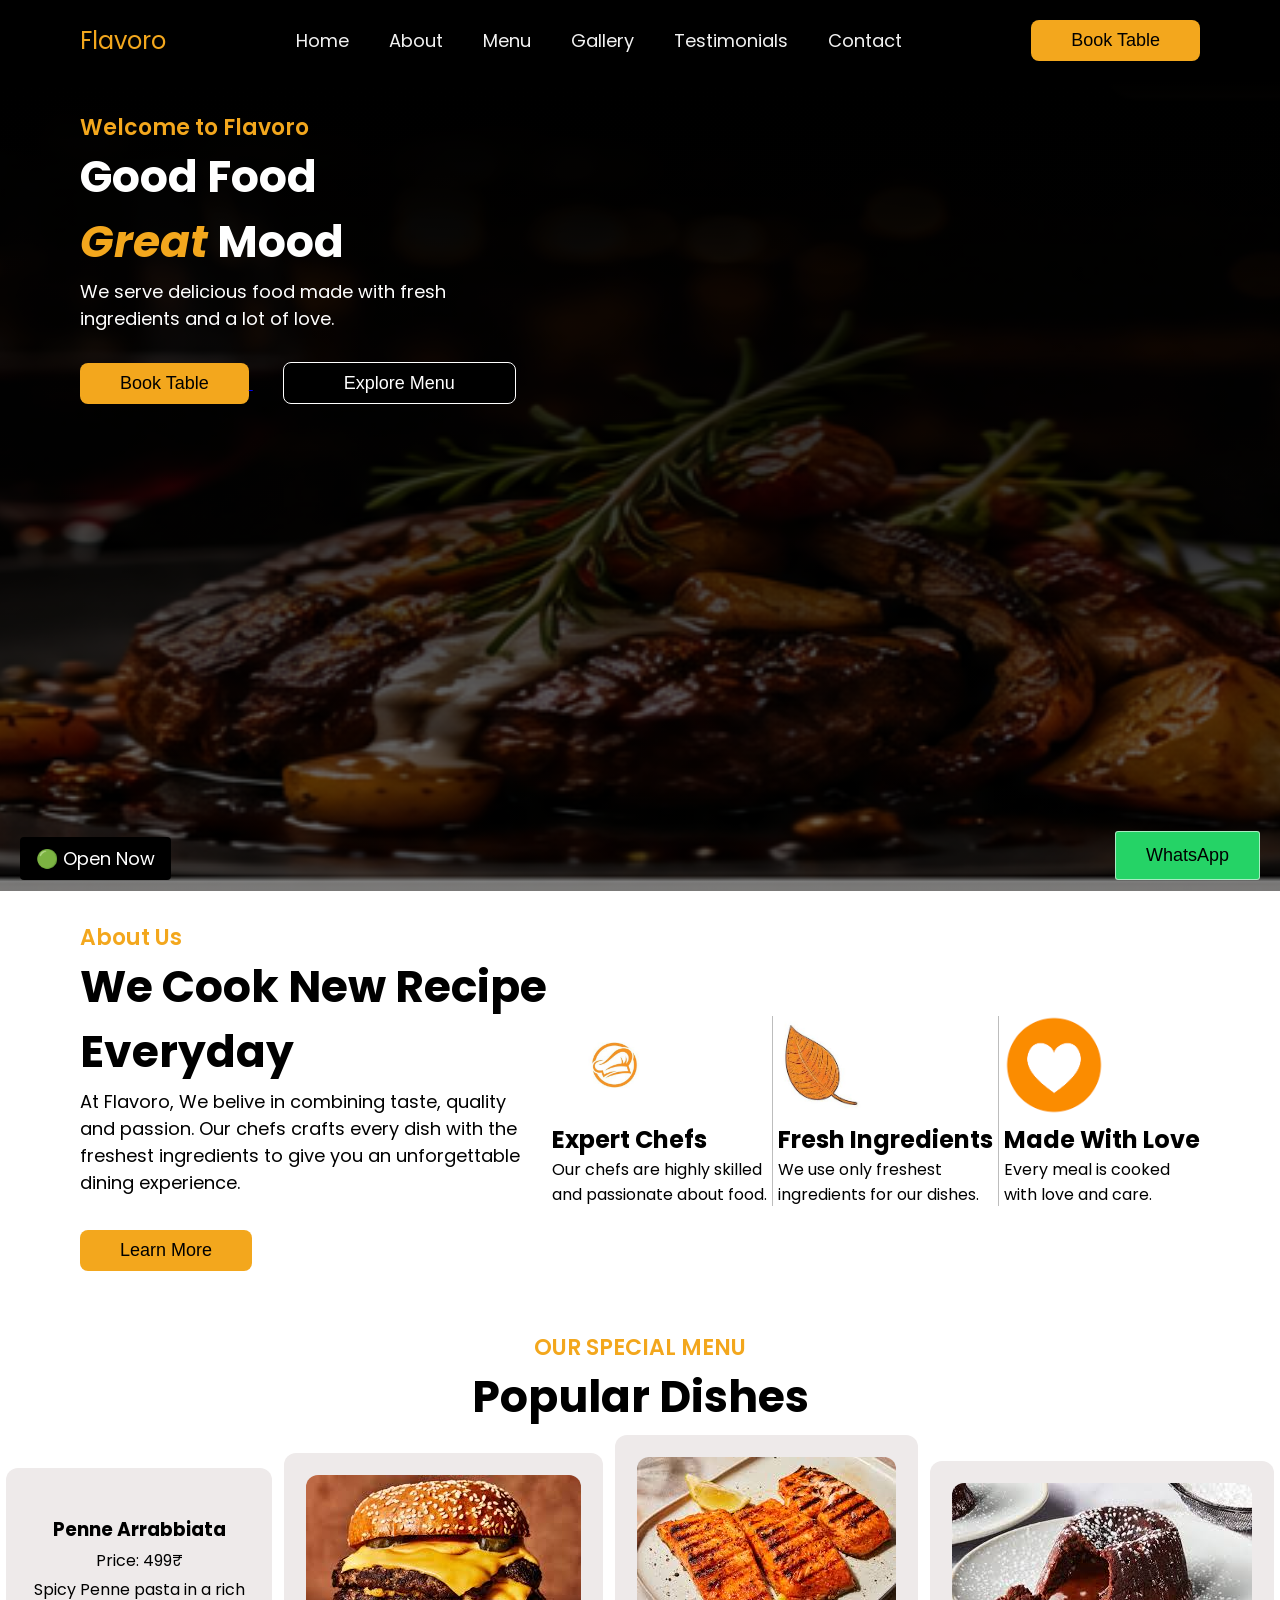
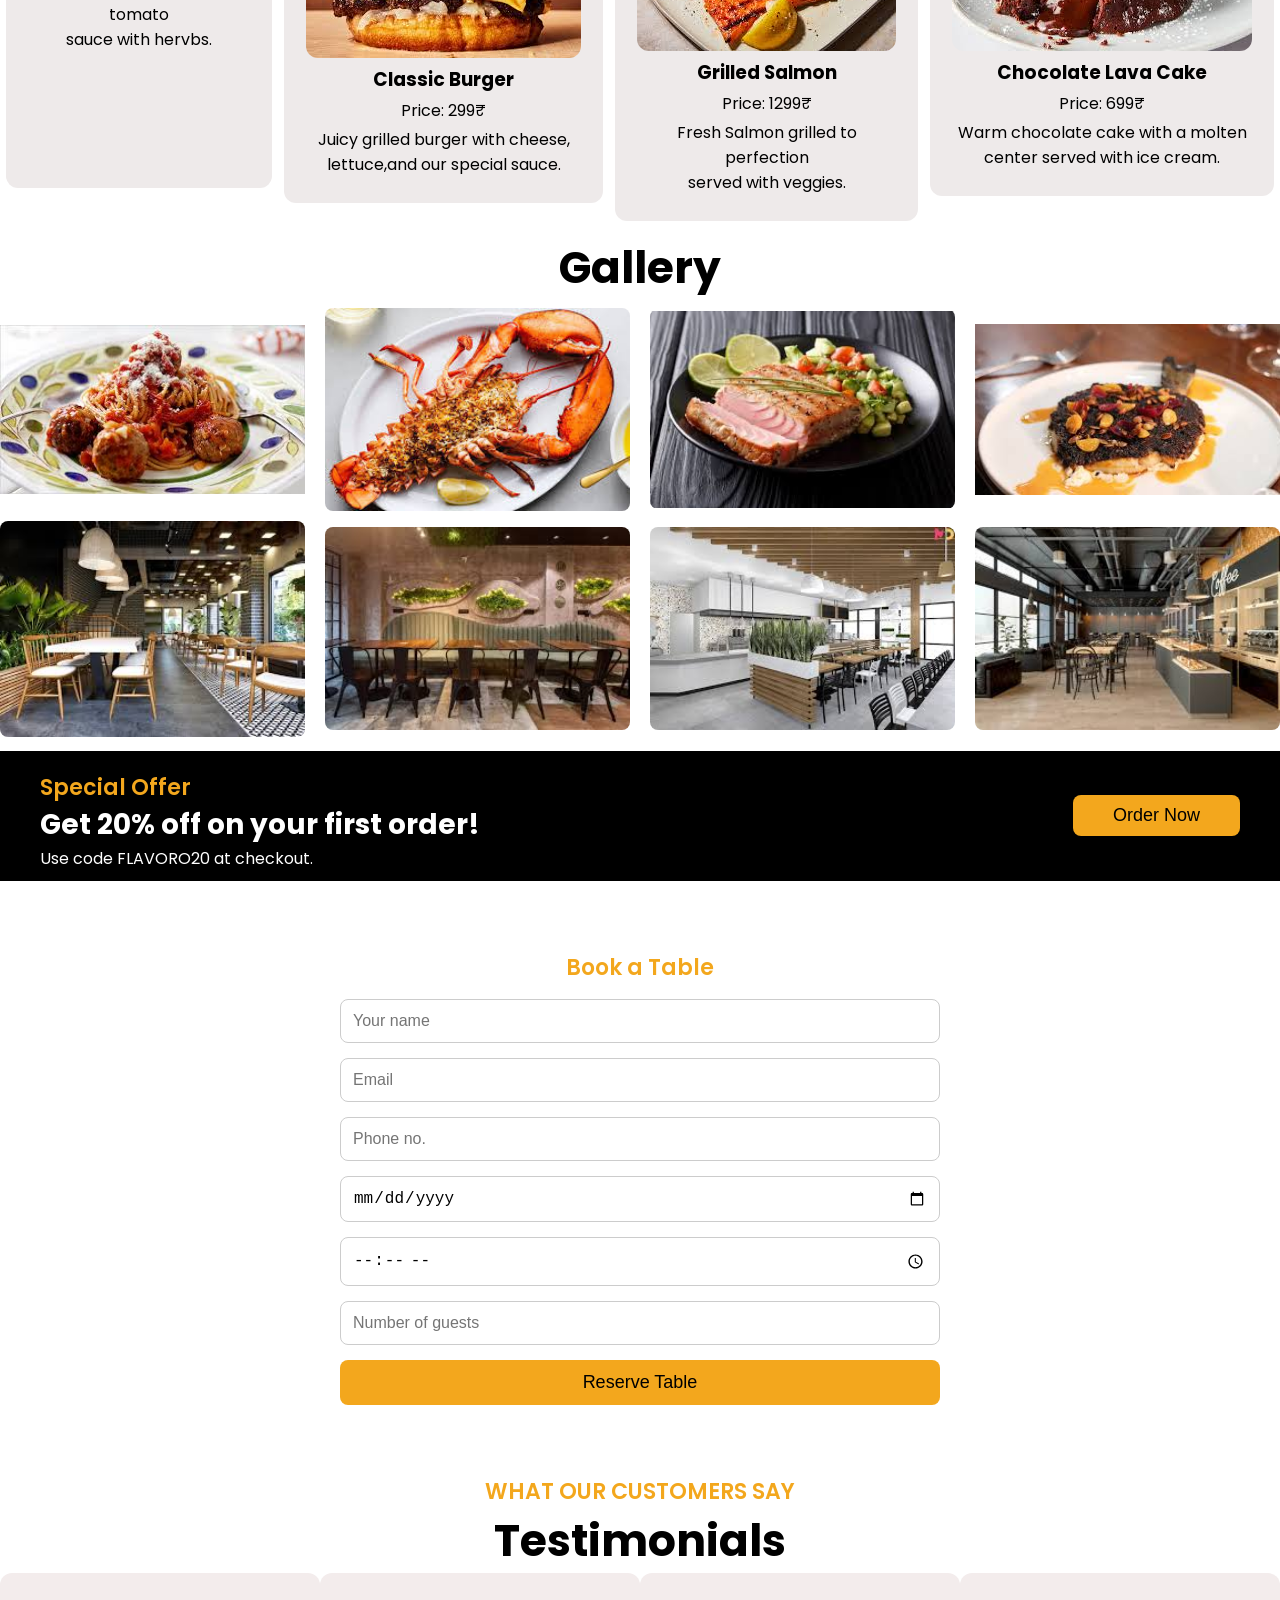
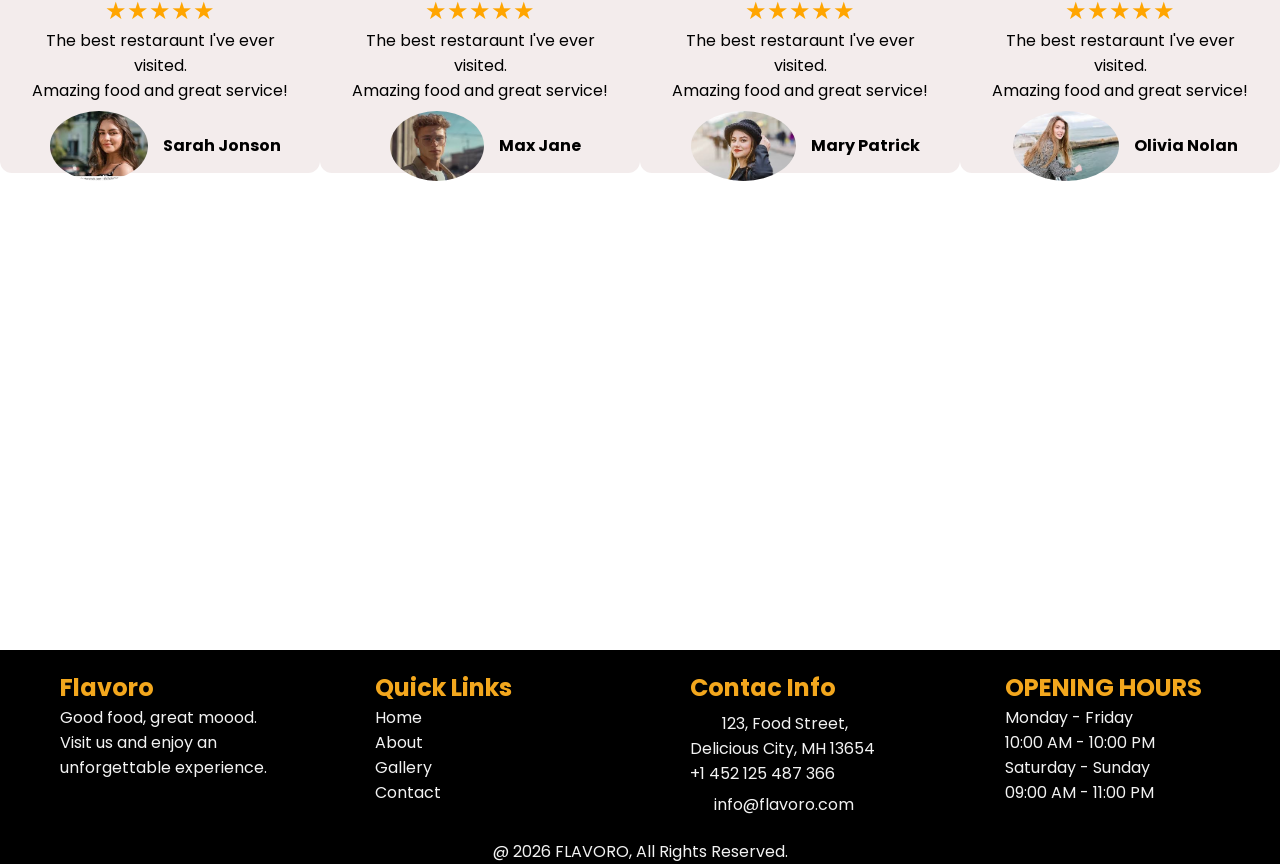
==== Restaraunt_Website.html @ 7c65e561 "Add files via upload" ====
<!DOCTYPE html>
<html lang="en">

<head>
    <meta charset="UTF-8">
    <meta name="viewport" content="width=device-width, initial-scale=1.0">
    <title>Document</title>
    <link rel="stylesheet" href="Restaraunt_Website.css">
    <link rel="preconnect" href="https://fonts.googleapis.com">
    <link rel="preconnect" href="https://fonts.gstatic.com" crossorigin>
    <link
        href="https://fonts.googleapis.com/css2?family=Poppins:ital,wght@0,100;0,200;0,300;0,400;0,500;0,600;0,700;0,800;0,900;1,100;1,200;1,300;1,400;1,500;1,600;1,700;1,800;1,900&display=swap"
        rel="stylesheet">
</head>

<body>
    <div class="container">
        <nav class="navbar">
            <div class="logo">Flavoro</div>
            <button class="hamburger"><img src="hamburger.svg" alt=""></button>
            <ul class="navs show">
                <li><a href="#home">Home</a></li>
                <li><a href="#about">About</a></li>
                <li><a href="#menu">Menu</a></li>
                <li><a href="#gallery">Gallery</a></li>
                <li><a href="#testimonials">Testimonials</a></li>
                <li><a href="#contact">Contact</a></li>
            </ul>
            <a href="#reservation">
                <button class="nav_btn" id="booktable">Book Table</button>
            </a>

        </nav>
        <div class="hero" id="home">
            <h3 class="fst">Welcome to Flavoro</h3>
            <h2 class="scnd">Good Food</h2>
            <h2 class="thrd"><span>Great</span> Mood</h2>
            <p class="para">We serve delicious food made with fresh<br> ingredients and a lot of love.</p>
            <div class="foot">
                <a href="#reservation">
                    <button class="nav_btn">Book Table</button>
                </a>
                <a href="#menu">
                    <button class="explore">Explore Menu</button>
                </a>

            </div>

        </div>
        <div class="main" id="about">
            <div class="text">
                <h3 class="fst" id="fst">About Us</h3>
                <h2 class="scnd">We Cook New Recipe <br> Everyday</h2>
                <p class="para">At Flavoro, We belive in combining taste, quality <br> and passion. Our chefs crafts
                    every dish with the <br> freshest ingredients to give you an unforgettable <br> dining experience.
                </p>
                <button class="nav_btn" id="learn">Learn More</button>
            </div>
            <div class="card">
                <div class="image"><img src="chef.jpg" alt="" class="round_card"></div>
                <h2>Expert Chefs</h2>
                <p>Our chefs are highly skilled <br> and passionate about food.</p>
            </div>
            <div class="line"></div>
            <div class="card">
                <div class="image"><img src="leaf.jpg" alt="" class="round_card"></div>
                <h2>Fresh Ingredients</h2>
                <p>We use only freshest <br>ingredients for our dishes.</p>
            </div>
            <div class="line"></div>
            <div class="card">
                <div class="image"><img src="heart.png" alt="" class="round_card"></div>
                <h2>Made With Love</h2>
                <p>Every meal is cooked <br> with love and care.</p>
            </div>

        </div>
        <div class="section" id="menu">
            <h3 class="fst">OUR SPECIAL MENU</h3>
            <h2 class="scnd">Popular Dishes</h2>
            <div class="cards-section">
                <div class="cards">
                    <img src="pasta.jpg" alt="">
                    <h3>Penne Arrabbiata</h3>
                    <p>Price: 499₹</p>
                    <p>Spicy Penne pasta in a rich tomato <br> sauce with hervbs.</p>
                </div>
                <div class="cards">
                    <img src="burger.jpg" alt="">
                    <h3>Classic Burger</h3>
                    <p>Price: 299₹</p>
                    <p>Juicy grilled burger with cheese,<br> lettuce,and our special sauce.</p>
                </div>
                <div class="cards">
                    <img src="salmon.jpg" alt="">
                    <h3>Grilled Salmon</h3>
                    <p>Price: 1299₹</p>
                    <p>Fresh Salmon grilled to perfection <br>served with veggies.</p>
                </div>
                <div class="cards">
                    <img src="cake.jpg" alt="">
                    <h3>Chocolate Lava Cake</h3>
                    <p>Price: 699₹</p>
                    <p>Warm chocolate cake with a molten<br>center served with ice cream.</p>
                </div>
            </div>

        </div>
        <section class="gallery" id="gallery">
            <h2 class="scnd margin center">Gallery </h2>
            <div class="food galleryitems">
                <img src="food1.jpg" alt=""><img src="food2.jpg" alt=""><img src="food3.jpg" alt=""><img src="food4.jpg"
                    alt="">
            </div>
            <div class="interior galleryitems">
                <img src="int1.jpg" alt=""><img src="img2.jpg" alt=""><img src="int3.jpg" alt=""><img src="int4.jpg"
                    alt="">
            </div>
        </section>
        <div class="special-offer">
            <div class="text-special-offer">
                <h3 class="fst" id="fst2">Special Offer</h3>
                <h2 class="special-offer-h2">Get 20% off on your first order!</h2>
                <p>Use code FLAVORO20 at checkout. </p>
            </div>

            <button class="nav_btn">Order Now</button>
        </div>
        <section class="reservation" id="reservation">
            <form action="" class="reservation-form">
                <h2 class="fst">Book a Table</h2>
                <input type="text" placeholder="Your name" required>
                <input type="email" placeholder="Email" required>
                <input type="number" placeholder="Phone no." required>
                <input type="date" required>
                <input type="time" required>
                <input type="number" placeholder="Number of guests" min="1" required>
                <button type="submit">Reserve Table</button>

            </form>
        </section>
        <div class="testimonials" id="testimonials">
            <div class="text">
                <h3 class="fst">WHAT OUR CUSTOMERS SAY</h3>
                <h2 class="scnd">Testimonials</h2>
                <div class="review-container">


                    <div class="reviews">
                        <span style="color: orange; font-size: 24px;">&#9733;</span><span
                            style="color: orange; font-size: 24px;">&#9733;</span><span
                            style="color: orange; font-size: 24px;">&#9733;</span><span
                            style="color: orange; font-size: 24px;">&#9733;</span><span
                            style="color: orange; font-size: 24px;">&#9733;</span>
                        <p>The best restaraunt I've ever visited. <br> Amazing food and great service!</p>
                        <div class="margin">
                            <img src="frgn1.jpg" alt="">
                            <p class="bold">Sarah Jonson</p>
                        </div>
                    </div>
                    <div class="reviews">
                        <span class="star">&#9733;</span><span class="star">&#9733;</span><span
                            class="star">&#9733;</span><span class="star">&#9733;</span><span
                            class="star">&#9733;</span>
                        <p>The best restaraunt I've ever visited. <br> Amazing food and great service!</p>
                        <div class="margin">
                            <img src="frgn3.jpg" alt="">
                            <p class="bold">Max Jane</p>
                        </div>
                    </div>
                    <div class="reviews">
                        <span style="color: orange; font-size: 24px;">&#9733;</span><span
                            style="color: orange; font-size: 24px;">&#9733;</span><span
                            style="color: orange; font-size: 24px;">&#9733;</span><span
                            style="color: orange; font-size: 24px;">&#9733;</span><span
                            style="color: orange; font-size: 24px;">&#9733;</span>
                        <p>The best restaraunt I've ever visited. <br> Amazing food and great service!</p>
                        <div class="margin">
                            <img src="frgn2.jpg" alt="">
                            <p class="bold">Mary Patrick</p>
                        </div>
                    </div>
                    <div class="reviews">
                        <span style="color: orange; font-size: 24px;">&#9733;</span><span
                            style="color: orange; font-size: 24px;">&#9733;</span><span
                            style="color: orange; font-size: 24px;">&#9733;</span><span
                            style="color: orange; font-size: 24px;">&#9733;</span><span
                            style="color: orange; font-size: 24px;">&#9733;</span>
                        <p>The best restaraunt I've ever visited. <br> Amazing food and great service!</p>
                        <div class="margin">
                            <img src="frgn4.jpg" alt="">
                            <p class="bold">Olivia Nolan</p>
                        </div>
                    </div>
                </div>
            </div>
        </div>
        <section class="map">
            <iframe
                src="https://www.google.com/maps/embed?pb=!1m18!1m12!1m3!1d7525.677391440527!2d72.83444117426083!3d19.419374241105054!2m3!1f0!2f0!3f0!3m2!1i1024!2i768!4f13.1!3m3!1m2!1s0x3be7a9590ee6f6af%3A0x9c151c75016edf03!2sEmersion%20classes!5e0!3m2!1sen!2sin!4v1782209805193!5m2!1sen!2sin"
                width="100%" height="450" style="border:0;" allowfullscreen="" loading="lazy"
                referrerpolicy="no-referrer-when-downgrade"></iframe>
        </section>
        <footer class="footer" id="contact">
            <div class="first">
                <h3 class="headinglast">Flavoro</h3>
                <p>Good food, great moood.</p>
                <p>Visit us and enjoy an <br> unforgettable experience.</p>
                <img src="facebook.svg" alt=""><img src="instagram.svg" alt=""><img src="twitter.svg" alt=""><img
                    src="youtube.svg" alt="">
            </div>
            <div class="second">
                <h3 class="headinglast">Quick Links</h3>
                <p>Home</p>
                <p>About</p>
                <p>Gallery</p>
                <p>Contact</p>
            </div>
            <div class="third">
                <h3 class="headinglast">Contac Info</h3>
                <div> <img src="location.svg" alt=""><span class="margin">123, Food Street, Delicious City, MH
                        13654</span></div>
                <div> <img src="call.svg" alt=""><span>+1 452 125 487 366</span></div>
                <div> <img src="mail.svg" alt=""><span>info@flavoro.com</span></div>

            </div>
            <div class="fourth">
                <h3 class="headinglast">OPENING HOURS</h3>
                <p>Monday - Friday </p>
                <p>10:00 AM - 10:00 PM</p>
                <p>Saturday - Sunday </p>
                <p>09:00 AM - 11:00 PM</p>
            </div>
        </footer>
        <div class="last">@ 2026 FLAVORO, All Rights Reserved.</div>
        <div class="whatsAppContact"><button class="whatsapp">WhatsApp</button></div>
        <div class="status"></div>

    </div>
    <script src="Restaraunt_Website.js"></script>
</body>

</html>
---- Restaraunt_Website.css ----
html{
    scroll-behavior: smooth;
}
body {
    font-family: 'Poppins', sans-serif;
}

* {
    margin: 0;
    padding: 0;
    box-sizing: border-box;
}

:root {
    --main_color: #f3a71d;
}

.navbar {
    display: flex;
    justify-content: space-between;
    align-items: center;
    background: #000000;
    color: #f2f2f2;
    padding: 20px 80px;
    width: 100%;
}

.navs {
    display: flex;
    list-style-type: none;
    gap: 40px;

}

.navs li a {
    color: #f2f2f2;
    text-decoration: none;
    font-size: 18px;
}

.navs li a:hover {
    color: var(--main_color);
    text-decoration: underline;
    transform: translateY(-3px);
    transition: ease 0.45s;
}

.navs li:hover {
    transform: translateY(-3px);
    transition: ease 0.45s;
}
.navbar{
    position: sticky;
    top: 0;
    z-index: 54;
}

.nav_btn {
    background: none;
    background: transparent;
    background: var(--main_color);
    border: none;
    padding: 10px 40px;
    border-radius: 8px;
    font-size: 18px;
    text-align: center;
    cursor: pointer;
}

.nav_btn:hover {
    transform: translateY(-3px);
    transition: ease 0.45s;
}

.logo {
    color: var(--main_color);
    font-size: 24px;
    cursor: pointer;
}

.headinglast {
    color: var(--main_color);
    font-size: 24px;
    cursor: pointer;
}

.hero {
    background: linear-gradient(rgba(0, 0, 0), rgba(0, 0, 0, 0.5)), url("dish_crop.png");
    background-position: center;
    min-height: 90vh;
    min-width: 100%;
    background-size: cover;
    width: 100%;
    background-repeat: no-repeat;
    padding: 30px 80px;
    color: white;
}

.fst {
    font-size: 22px;
    font-weight: 600;
    color: var(--main_color);
}

.scnd {
    font-size: 44px;
}

.thrd span {
    color: var(--main_color);
    font-style: italic;
}

.thrd {
    font-size: 44px;
}

.para {
    font-size: 18px;
    margin: 4px 0;
}

.foot {
    margin: 30px 0;
}

.explore {
    background: none;
    background: transparent;
    border: none;
    border: 1px solid white;
    padding: 9.5px 60px;
    font-size: 18px;
    border-radius: 8px;
    color: white;
    margin-left: 30px;
    text-align: center;
    background: #000000;
}

.explore:hover {
    transform: translateY(-3px);
    transition: ease 0.45s;
    cursor: pointer;
}

.main {
    display: flex;
    align-items: center;
    justify-content: space-between;
    padding: 30px 80px;
}

.round_card {
    height: 100px;
    object-fit: contain;
}

.line {
    height: 190px;
    width: 1px;
    background-color: rgb(189, 189, 189);
}

#learn {
    margin: 30px 0;
}

.cards-section {
    display: flex;
    align-items: center;
    justify-content: space-between;
}

.cards {
    background-color: rgb(238, 234, 234);
    padding: 22px;
    margin: 6px;
    min-height: 320px;
    border-radius: 12px;

}
.navs li:hover{
    transition: ease 0.45s;
}

.cards img {
    border-radius: 12px;
}

.cards p {
    margin: 4px 0;
}

.section {
    text-align: center;
}

.special-offer {
    background: black;
    display: flex;
    align-items: center;
    justify-content: space-between;
    color: white;
    margin-top: 14px;
    padding: 10px 40px;
}

.special-offer-h2 {
    font-size: 28px;
}

#fst2 {
    margin-top: 10px;
}

.testimonials {
    text-align: center;
}

.review-container {
    display: flex;
    align-items: center;
    justify-content: space-between;
}

.reviews {
    height: 200px;
    background-color: rgb(243, 236, 236);
    padding: 20px 20px;
    border-radius: 12px;
}

.reviews img {
    height: 70px;
    object-fit: contain;
    object-position: center;
    display: inline;
    border-radius: 100%;

}

.reviews .bold {
    display: inline;
}

.bold {
    font-weight: bold;
    position: relative;
    top: -30px;
    left: 11px;
}

.margin {
    margin: 8px;
}

.first img {
    margin: 4px 12px;
}

.footer {
    display: grid;
    grid-template-columns: repeat(4, 1fr);
    gap: 100px;
    padding: 20px 60px;
    background: #000000;
    color: #f2f2f2;
    margin-top: 50px;
}

.first,
.second,
.third,
.fourth {
    text-align: left;
}

.last {
    background: #000000;
    color: #f2f2f2;
    text-align: center;
}

img:hover {
    cursor: pointer;
}

.star {
    color: orange;
    font-size: 24px;
}
html{
    scroll-behavior: smooth;
}

.hamburger {
    background: none;
    background: transparent;
    border: none;
    display: none;
    color: white;
}

@media (max-width:768px) {
    .navbar {
        display: grid;
        
        grid-template-columns: 1fr 1fr;
        gap: 20px;
        text-align: center;
        padding: 10px 10px;
    }

    #booktable {
        width: 100%;
        display: none;
    }

    .footer {
        flex-direction: column;
        gap: 10px;
    }

    .main {
        flex-direction: column;
    }

    .cards-section {
        flex-direction: column;
    }

    .review-container {
        flex-direction: column;
        gap: 20px;
    }

    .footer {
        grid-template-columns: repeat(2, 1fr);
        padding: 10px 20px;
    }

    .nav_btn {
        margin: 12px;
    }

    .headinglast {
        font-size: 18px;
    }

    .navs {
        flex-direction: column;
        text-align: center;
        position: sticky;
        top: 0;

        gap: 20px;
        width: 100%;

        display: none;

    }

    .special-offer {
        flex-direction: column;
    }

    .reviews {
        margin: 0;
        padding: 10px 20px;
    }

    .hamburger {
        display: block;
        font-size: 30px;
        position: relative;
display: flex;
justify-content: space-around;
align-items: center;
    }

    .card {
        width: 100%;
        margin-top: 15px;
        text-align: center;
    }

    .last {
        padding: 5px;
        width: 100%;
    }

    .line {
        display: none;
    }

    .explore {
        margin-left: 10px;
    }

    .fst {
        font-size: 20px;
    }

    .scnd {
        font-size: 24px;
    }

    .thrd {
        font-size: 26px;
    }

    .para {
        font-size: 16px;
    }

    .hero {
        padding: 10px 20px;
    }

    .main {
        padding: 10px 20px;
        width: 100%;
    }

    .cards {
        max-width: 100%;
        height: auto;
    }

    .reviews {
        min-height: 200px;
        height: auto;
    }
    .navs.show{
        display: flex;
        text-align: left;
        position: relative;
        right: 0;
    }
}

@media (max-width:500px) {
    .footer {
        grid-template-columns: 1fr;
        text-align: left;
    }

    .first,
    .second,
    .third,
    .fourth {
        text-align: center;
    }

    .card img {
        width: 100%;
        height: 80px;
    }

    .last {
        font-size: 12px;
    }
    .galleryitems{
        flex-direction: column;
        width: 100%;
    }
    .galleryitems img{
        width: 80%;
        text-align: center;
    }
}
.whatsAppContact .whatsapp{
    border: none;
    background: none;
    background: #25d366;
    padding: 13px 30px;
    text-align: center;
    position: fixed;
    bottom: 20px;
    right: 20px;
    font-size: 18px;
    border: 1px solid rgba(255, 255, 255, 0.601);
    border-radius: 3px ;
}
.whatsAppContact .whatsapp:hover{
    transform: translateY(-3px);
    transition: ease 0.3s;
    cursor: pointer;
}
#about,#home,
#menu,
#gallery,
#testimonials,
#contact{
    scroll-margin-top: 100px;
}
.galleryitems{
    display: flex;
    align-items: center;
    justify-content: space-between;
    margin-bottom: 10px;
      gap: 20px;
}
.galleryitems img{
    min-height: 200px;
    object-fit: contain;
    object-position: center;
    border-radius: 8px;
    width: 100%;
    overflow-x: hidden;
  
}
.status{
    position: fixed;
    bottom: 20px;
    left: 20px;
    background: black;
    color: white;
    font-size: 18px ;
    text-align: center;
    padding: 8px 16px;
    border-radius: 4px;
    cursor: pointer;
}
.footer{
    margin-top: 0;
}
.map{
    margin-top: 20px;
}
.center{
    text-align: center;
}
.reservation {
   padding: 50px 80px;
   text-align: center;
}
.reservation-form{
    max-width: 600px;
    margin: 20px auto;
    display: flex;
    flex-direction: column;
    gap: 15px;
    }
    .reservation-form input{
        padding: 12px;
        border: 1px solid #ccc;
        border-radius: 8px;
        font-size: 16px;
    }
    .reservation-form button{
    background: var(--main_color);
    border: none;
    padding: 12px;
    border-radius: 8px;
    font-size: 18px;
    cursor: pointer;
}
.navs a.active{
    color: var(--main_color);
    font-weight: bold;
}
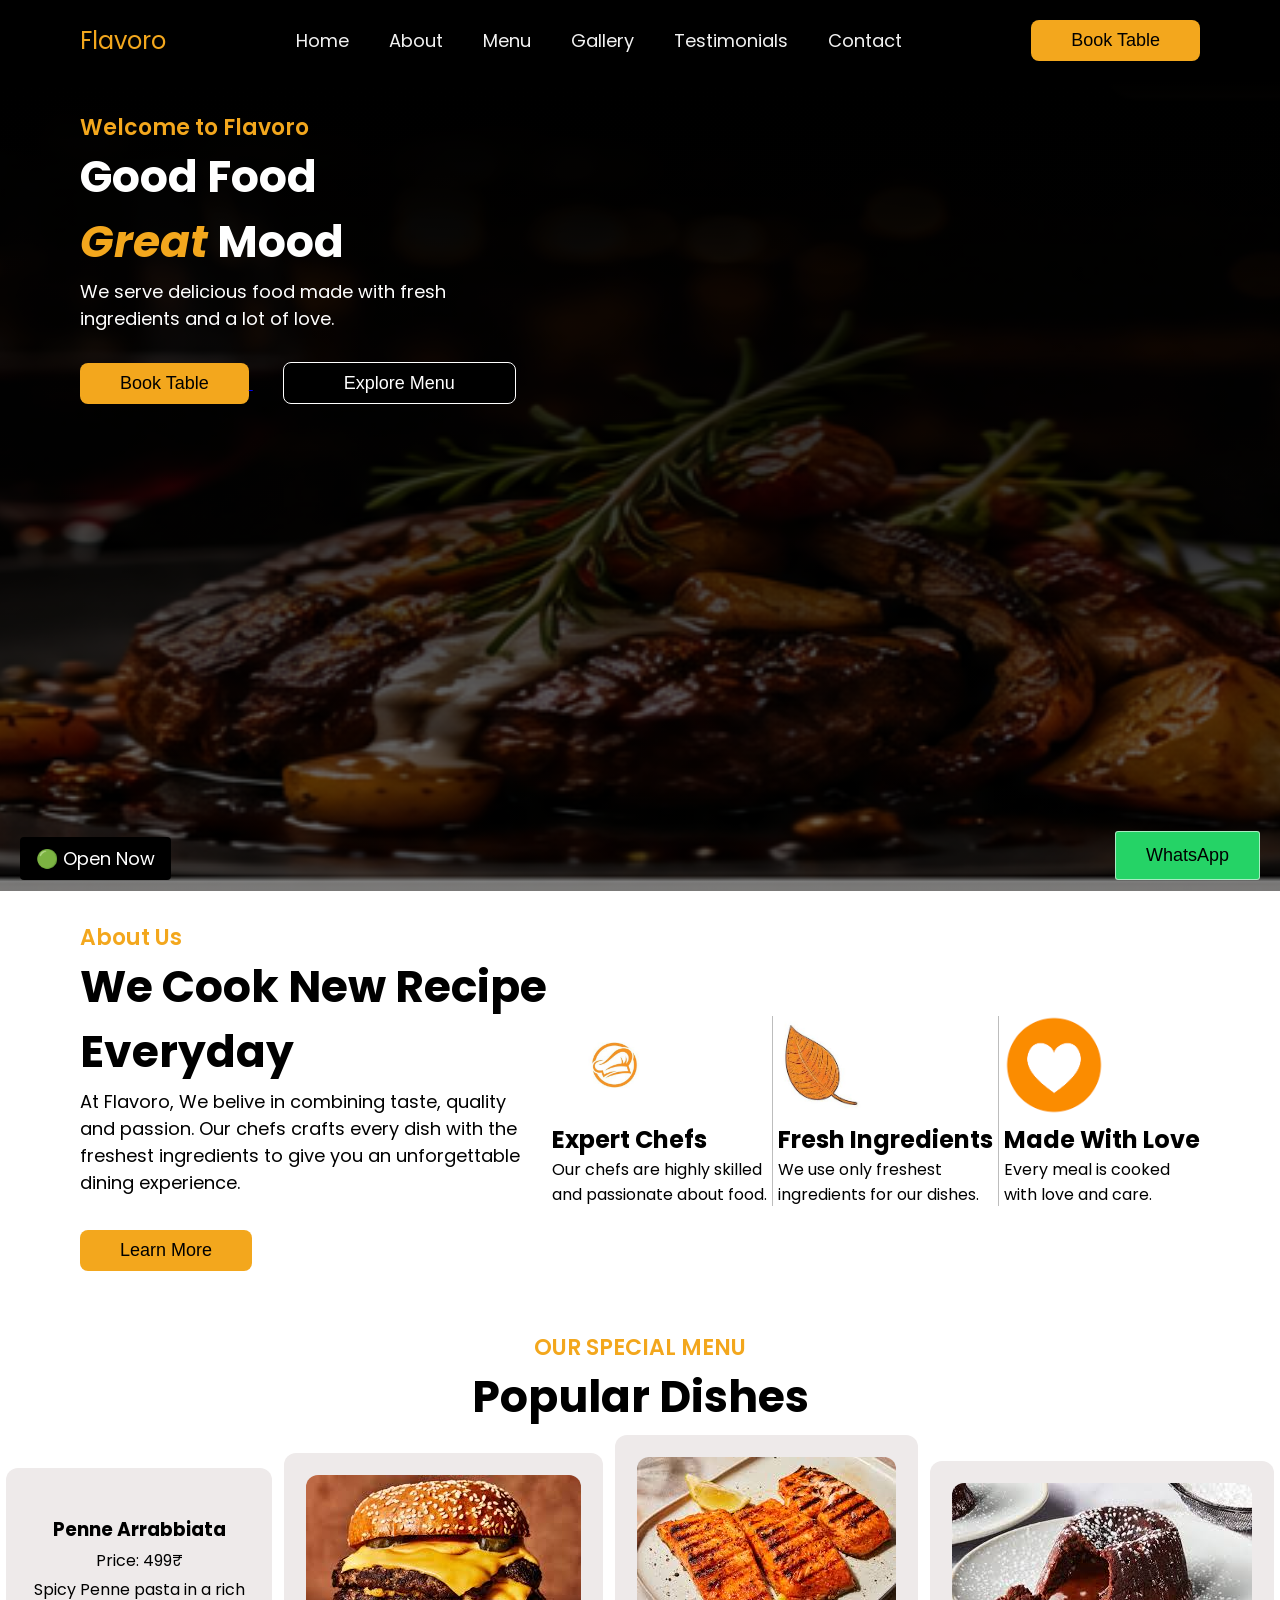
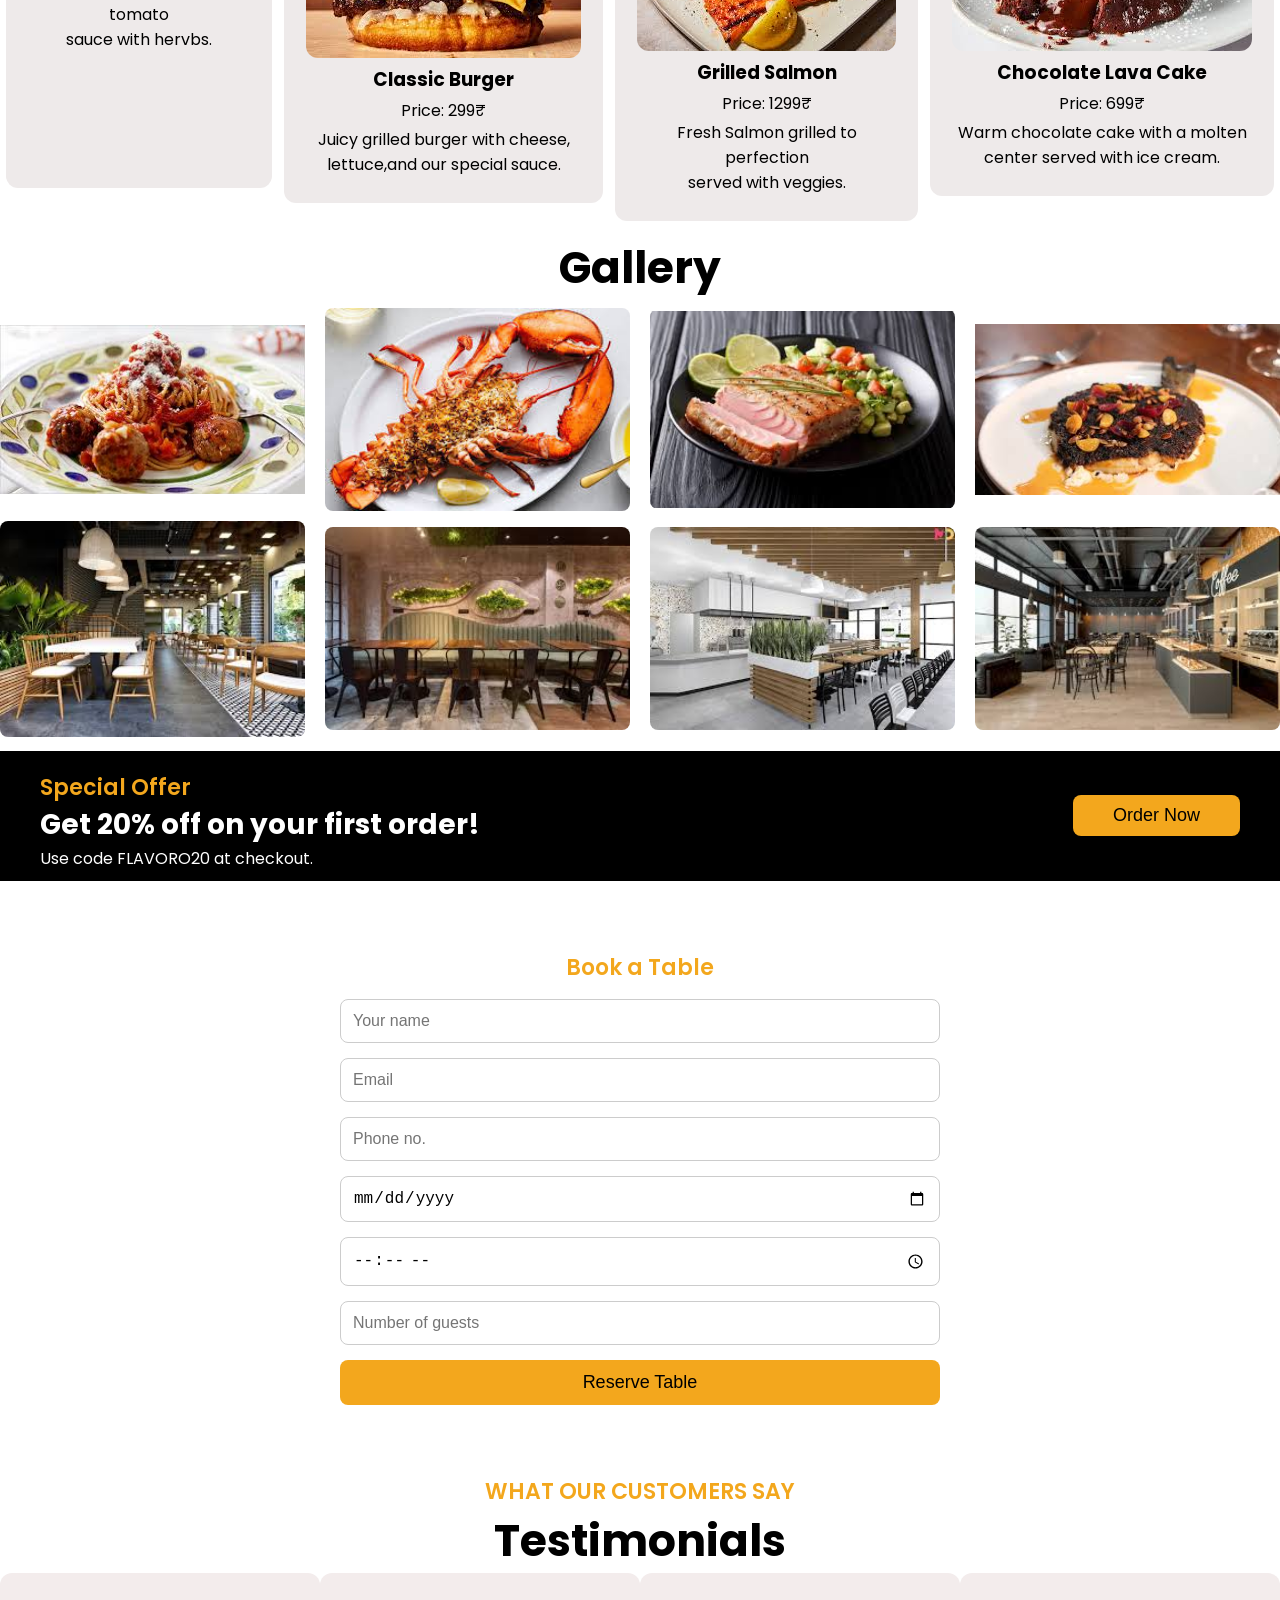
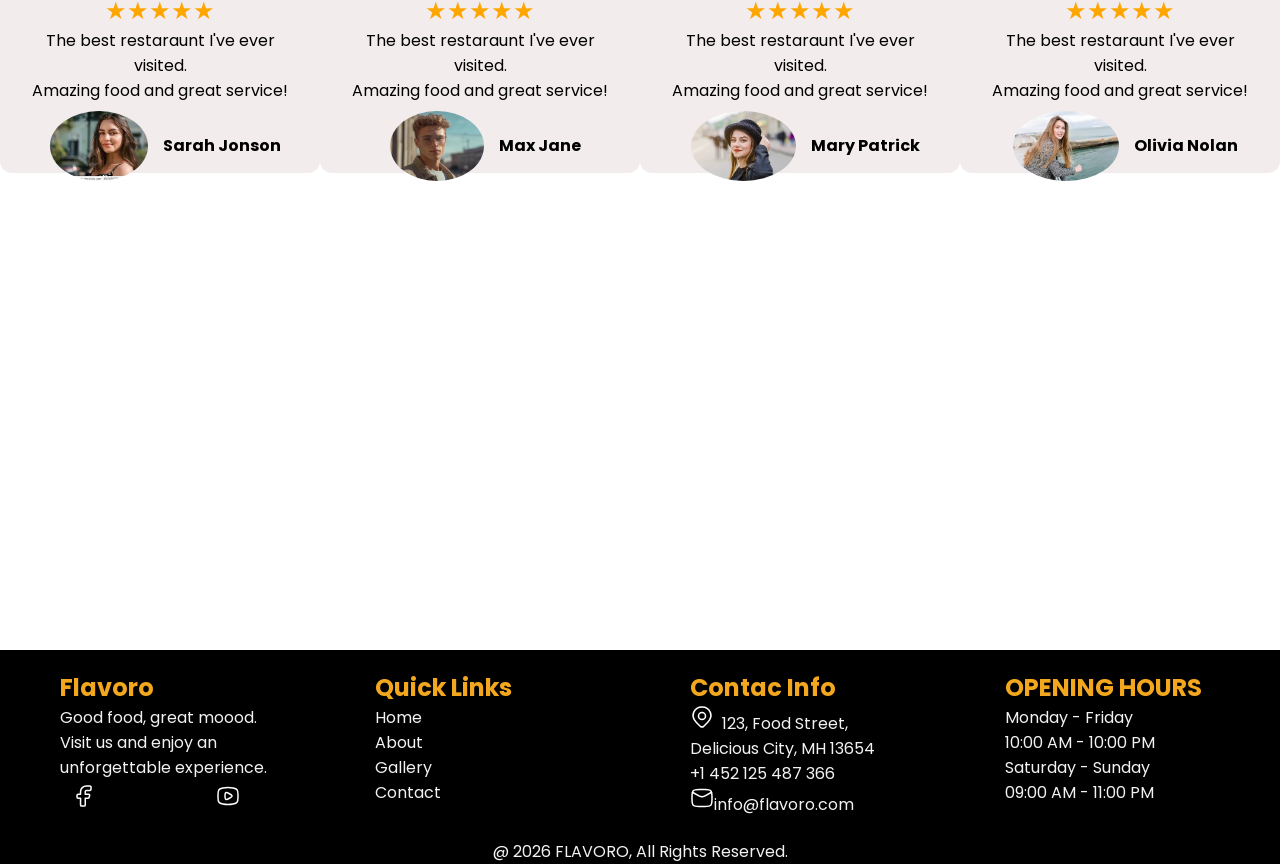
==== commit 22d27c63: "Rename document title to 'Flavoro'" ====
--- a/Restaraunt_Website.html
+++ b/Restaraunt_Website.html
@@ -4,7 +4,7 @@
 <head>
     <meta charset="UTF-8">
     <meta name="viewport" content="width=device-width, initial-scale=1.0">
-    <title>Document</title>
+    <title>Flavoro</title>
     <link rel="stylesheet" href="Restaraunt_Website.css">
     <link rel="preconnect" href="https://fonts.googleapis.com">
     <link rel="preconnect" href="https://fonts.gstatic.com" crossorigin>
@@ -240,4 +240,4 @@
     <script src="Restaraunt_Website.js"></script>
 </body>
 
-</html>+</html>
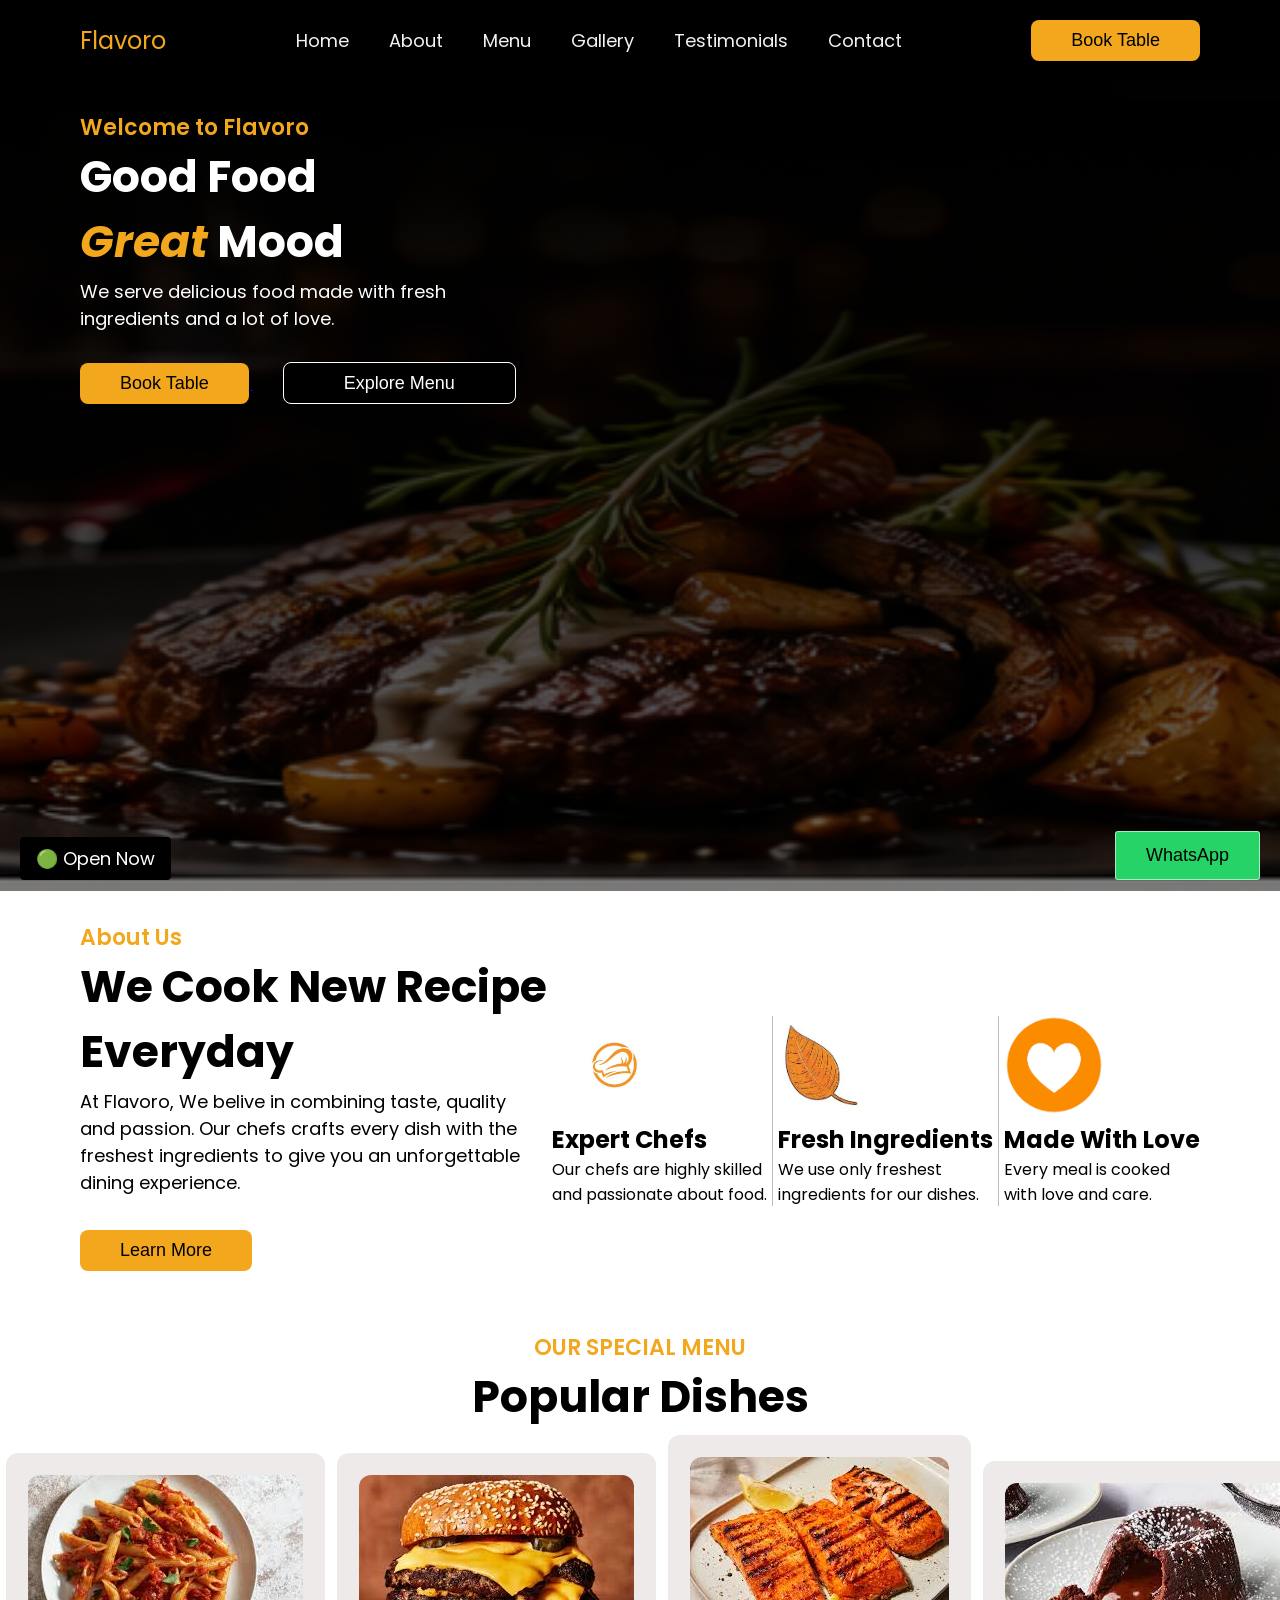
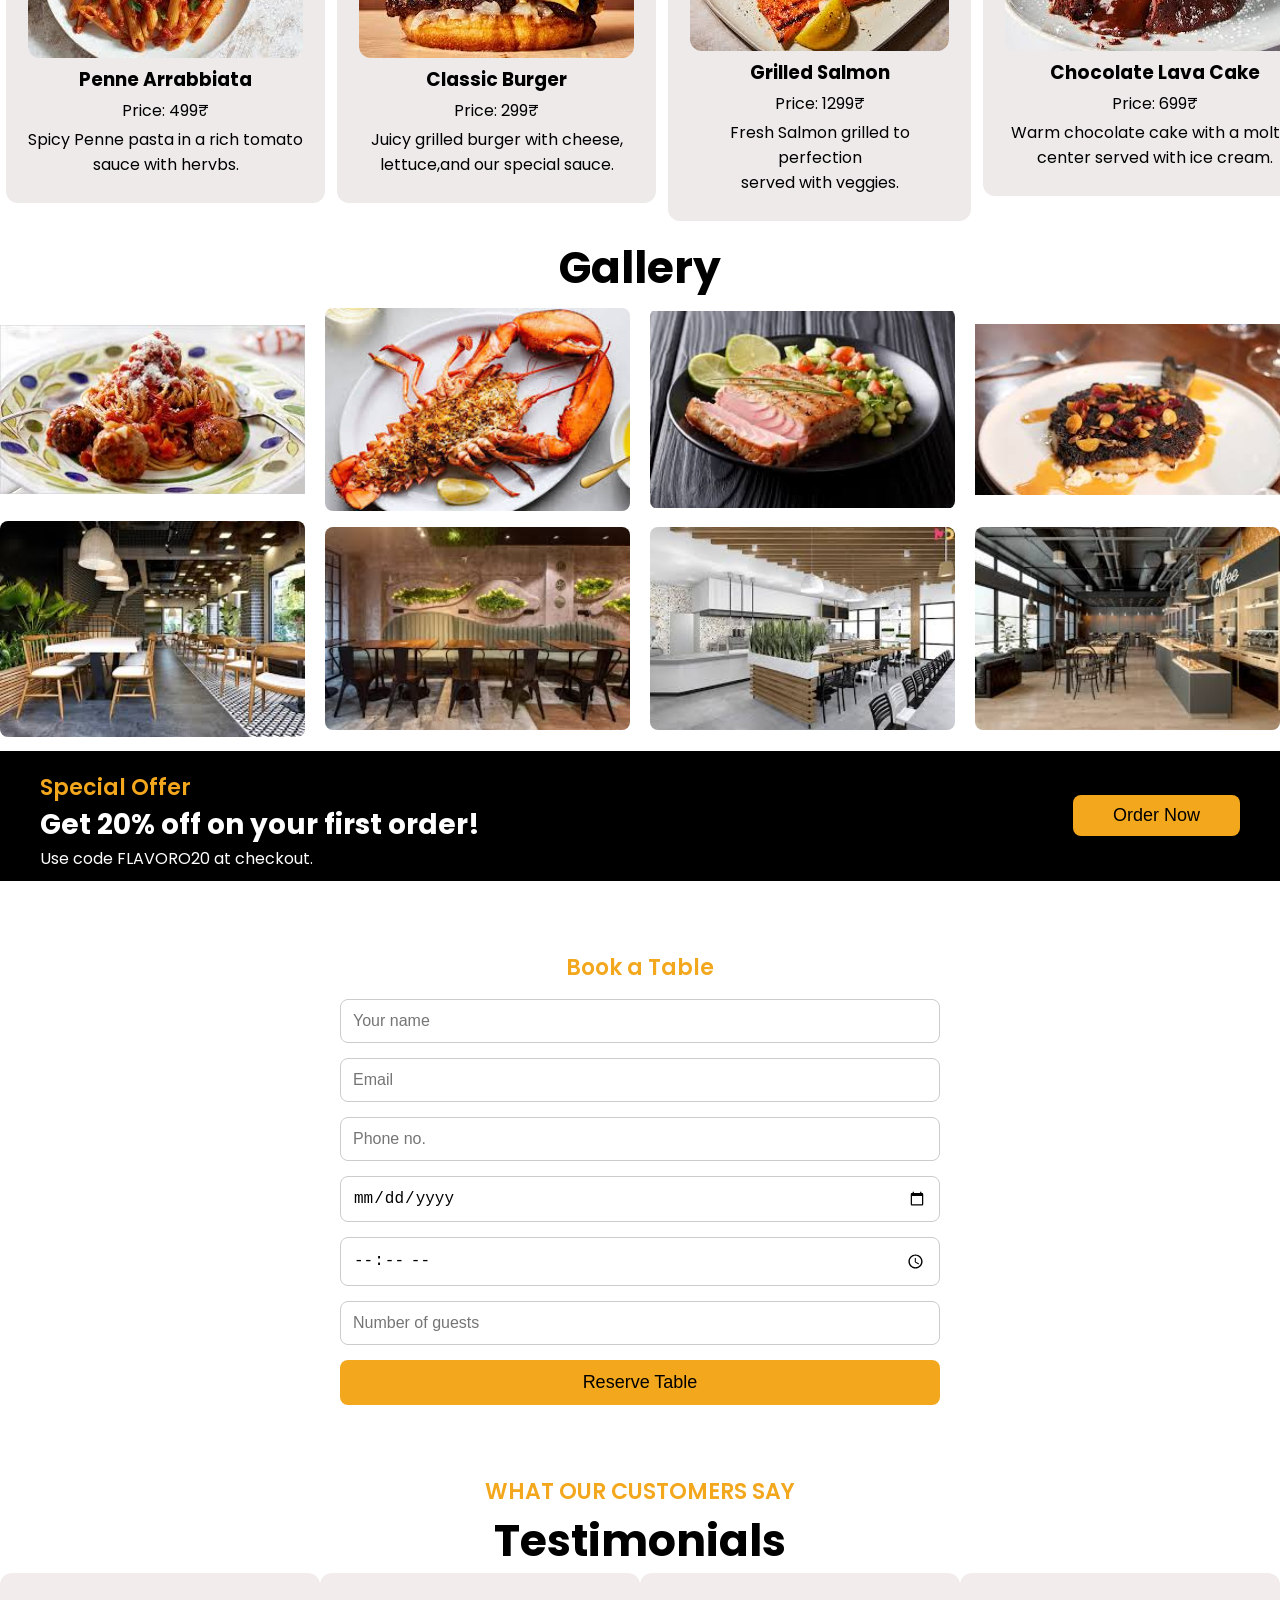
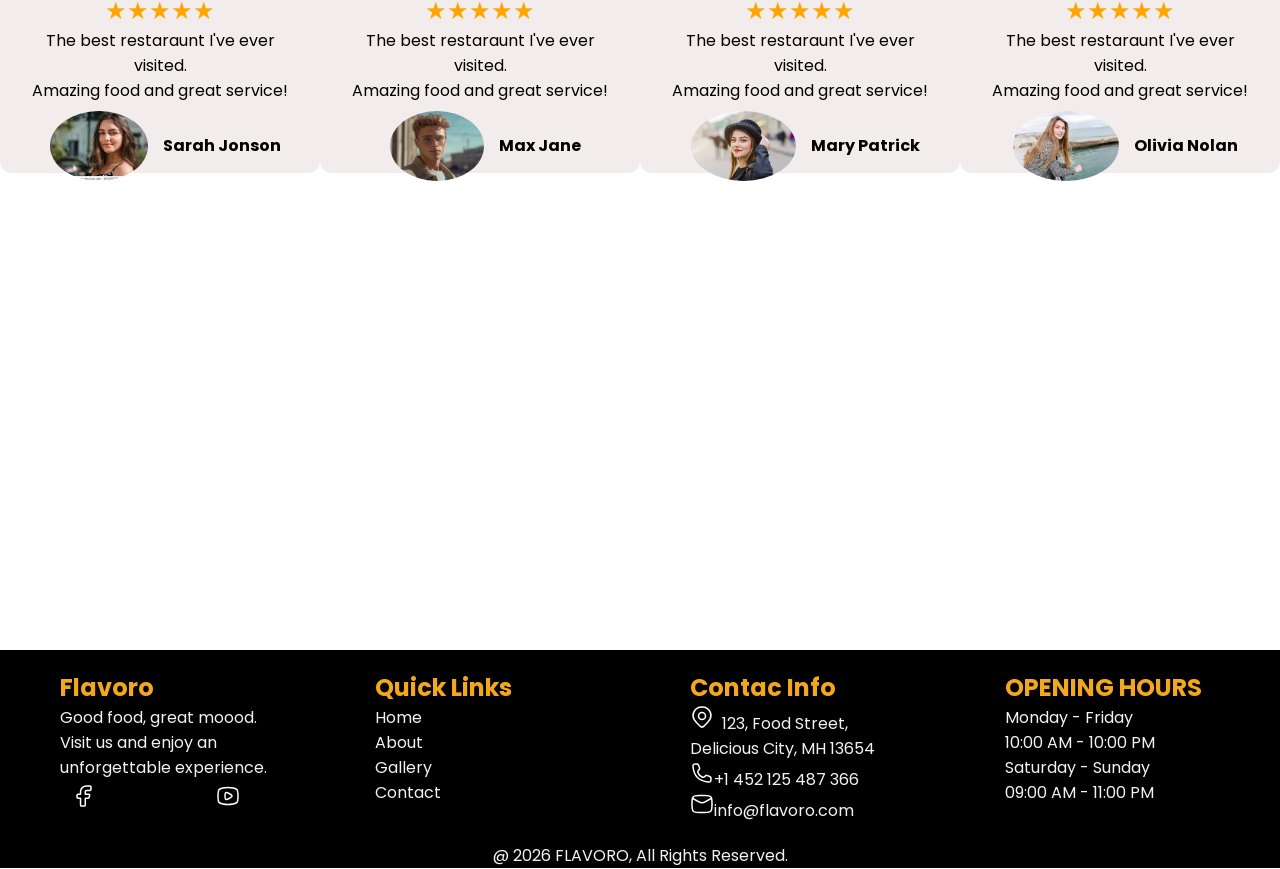
==== commit 2c38c68f: "Fix HTML formatting and structure for restaurant website" ====
--- a/Restaraunt_Website.html
+++ b/Restaraunt_Website.html
@@ -11,6 +11,7 @@
     <link
         href="https://fonts.googleapis.com/css2?family=Poppins:ital,wght@0,100;0,200;0,300;0,400;0,500;0,600;0,700;0,800;0,900;1,100;1,200;1,300;1,400;1,500;1,600;1,700;1,800;1,900&display=swap"
         rel="stylesheet">
+        <link rel="icon" href="flavoroLogo.png" type="image/png">
 </head>
 
 <body>
